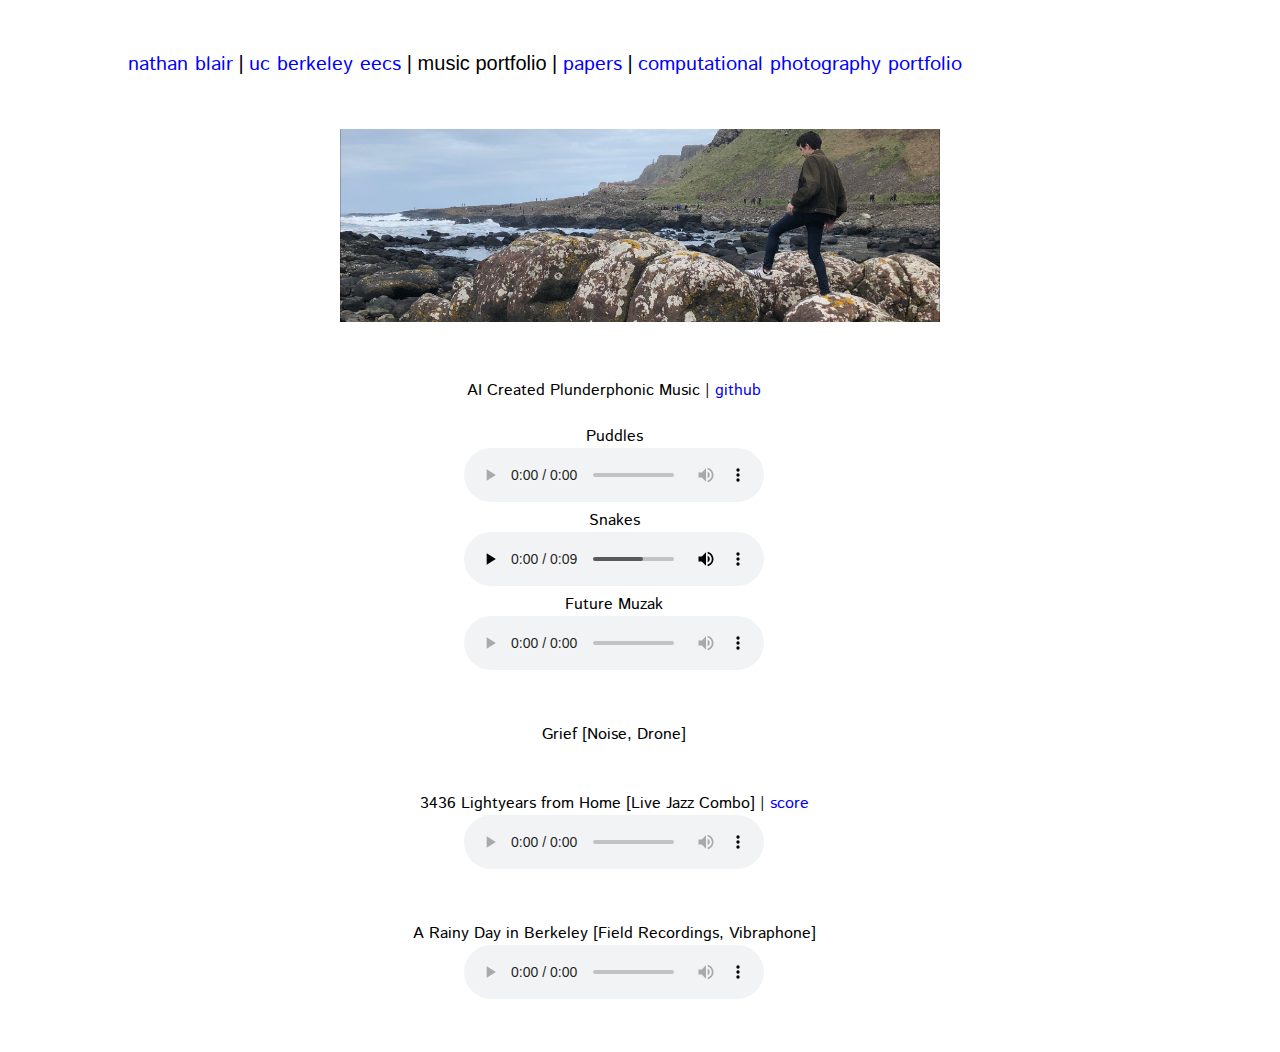
==== music.html @ 2dcd251a "added track Grief" ====
<!DOCTYPE html>
<html>
	<head>
	    <link link rel="stylesheet" type="text/css" href="assets/CSS/style.css" />
	    <link href='https://fonts.googleapis.com/css?family=Francois One' rel='stylesheet'>
	    <link href='https://fonts.googleapis.com/css?family=Istok Web' rel='stylesheet'>
	</head>
	<body>
          <div class = "allContainer">
            <div class = "title"><a href="index.html">nathan blair</a> | <a href="https://eecs.berkeley.edu/" target="_blank">uc berkeley eecs</a> | music portfolio | <a href="papers.html">papers</a> | <a href="https://ncblair.github.io/Computational_Photography/" target="_blank">computational photography portfolio</a></div>
          <div class = "profileImageContainer">
              <img class = "profileImage" src = "assets/img/rocky2.png">
          </div>
          <div class = "about" style="width:95%;">
              AI Created Plunderphonic Music | <a href="https://github.com/ncblair/plunder_computer_music" target="_blank">github</a><br><br>
              Puddles<br>
              <audio controls><source src="assets/audio/jasmine_feathered.wav" type="audio/wav">Your browser does not support the audio element.</audio><br>
              Snakes<br><audio controls><source src="assets/audio/dance_song_03.wav" type="audio/wav">Your browser does not support the audio element.</audio><br>
              Future Muzak<br><audio controls><source src="assets/audio/electronic.wav" type="audio/wav">Your browser does not support the audio element.</audio>

              <br><br><br>
              Grief [Noise, Drone]<br><br><br>
              3436 Lightyears from Home [Live Jazz Combo] | <a href="assets/img/score.png" target="_blank">score</a><br><audio controls><source src="assets/audio/Grief.mp3" type="audio/mpeg">Your browser does not support the audio element.</audio><br><br><br>
              A Rainy Day in Berkeley [Field Recordings, Vibraphone]<br><audio controls><source src="assets/audio/rainy_day_in_berkeley.mp3" type="audio/mpeg">Your browser does not support the audio element.</audio><br><br><br>
              <!-- i'm also passionate about <a href="music.html" target = "_blank">music</a> -->
          </div>
	    <!-- <div class = "allContainer"> -->
<!--             <br><br>
            <b>Some of my favorite albums:</b><br><br>
            Mama's Gun - Erykah Badu<br>
            In Rainbows - Radiohead<br>
            ATLiens - OutKast<br>
            Brilliant Corners - Thelonious Monk<br>
            Jar of Flies - Alice in Chains<br>
            Music For Airports - Brian Eno<br>
            In the Aeroplane Over the Sea - Neutral Milk Hotel<br>
            Karma - Pharaoh Sanders<br>
            A Crow Looked at Me - Mt. Eerie<br>
            Lift Yr. Skinny Fingers Like Antennas To Heaven - Godspeed You! Black Emperor<br>
            Low - David Bowie<br>
            To Pimp a Butterfly - Kendrick Lamar<br>
            Berlin - Lou Reed<br>
            What’s Going On - Marvin Gaye<br>
            Horses - Patti Smith<br>
            The Life of Pablo - Kanye West<br>
            Madvillainy - Madvillain<br>
            Another Green World - Brian Eno<br>
            Pastel Blues - Nina Simone<br>
            Animals - Pink Floyd<br>
            I Talk with the Spirits - Roland Kirk<br>
            Who Will Cut Our Hair When We’re Gone - The Unicorns<br>
            Blonde - Frank Ocean<br>
            Acid Rap - Chance the Rapper<br>
            Turiya Sings - Alice Coltrane<br>
            Flower Boy - Tyler the Creator<br>
            Souvlaki - Slowdive<br>
            Untrue - Burial<br><br> -->
        <!-- </div> -->
	</body>
</html>
---- assets/CSS/style.css ----
*{padding:0; margin:0; font-family:"Istok Web";}

body{
    background-color:#FFFFFF;
}

.background-image{
    position:fixed;
    
    height:100%;
    width:100%;
    
    z-index:-1;
    background-color:#FFFFFF;
    /*
	background:url("../img/nathanAtSantaCruzLookingBack.JPG") no-repeat center center fixed;
	background-size:cover;
	-webkit-background-size:cover;
	-moz-backgrounbd-size:cover;
	-o-background-size:cover;
	-ms-background-size:cover;
	
	-webkit-filter: blur(5px) brightness(50%);
    -moz-filter: blur(5px) brightness(50%);
    -o-filter: blur(5px) brightness(50%);
    -ms-filter: blur(5px) brightness(50%);
    filter: blur(5px) brightness(50%);
    */
}
.profileImage{
    max-height:100%;
    max-width:100%;
    /*transform:translateX(-80px);*/
}
.profileImageContainer{
    /*height:200px;*/
    width:600px;
    /*border-radius:50%;*/
    /*overflow:hidden;*/
    margin:0 auto;
    margin-top:50px;
    
}

.fixed-container{
    position:fixed;
    min-width:650px;
}

.title{
    
	font-family:sans-serif;
	/*font-weight:bold;*/
	font-size:20px;

	color:black;
    width:100%;
    text-align:left;
    margin-top:50px;
}

a{
	color:blue;
	text-decoration:none;
}

.resume{
    display:inline-block;
    width:45%;
    padding-left:4%;
    padding-top:50px;
    padding-bottom:50px;
	color:black;
	vertical-align:top;
	text-align:center;
}

.about{
    text-align:center;
    display:inline-block;
    padding-right:5%;
    padding-top:50px;
    padding-bottom:50px;
    width:45%;
	height:200px;
	color:black;
}

.allContainer{
    padding-left:10%;
    padding-right:10%;
}

.title2{
	font-weight:bolder;
	font-size:30px;
	color:#FAAB44;
	text-align:center;
}

.project-container{
    display:inline-block;
    vertical-align:middle;
    width:300px;
    height:200px;
    margin:30px;
    margin-top:50px;
}
.projects-container{
    text-align:center;
    margin-bottom:50px;
}

.project{
    
    position:relative;
    
    width:100%;
    height:200px;
}


.project-title{
    position:relative;
    display:block;
    background-color:white;
    width:100%;
    height:50px;
    line-height:50px;
    text-align:center;
    font-family:sans-serif;
    z-index:3;
    bottom:56px;
    opacity:.9;
    font-size:18px;
}

.project-description{
    display:block;
    color:white;
    text-align:center;
    bottom:200px;
    position:relative;
    width:75%;
    height:50px;
    opacity:0;
    margin-left:50px;
    font-size:14px;
    z-index:2;
}
.project-darkener{
    position:relative;
    height:200px;
    width:100%;
    background-color:#222222;
    opacity:0;
    bottom:306px;
}

.contact{
    text-align:center;
    color:black;
    margin-top:200px;
}


@media only screen and (max-device-width: 857px) {
    .resume{
        width:90%;
        padding-left:5%;
        padding-top:0px;
        padding-bottom:50px;
        color:black;
        vertical-align:top;
        text-align:center;
    }

    .about{
        text-align:center;
        padding-left:5%;
        padding-top:50px;
        padding-bottom:20px;
        width:90%;
        height:auto;
        color:black;
    }

    .profileImageContainer{
        /*height:200px;*/
        width:80%;
        /*border-radius:50%;*/
        /*overflow:hidden;*/
        margin:0 auto;
        margin-top:50px;
        
    }

}
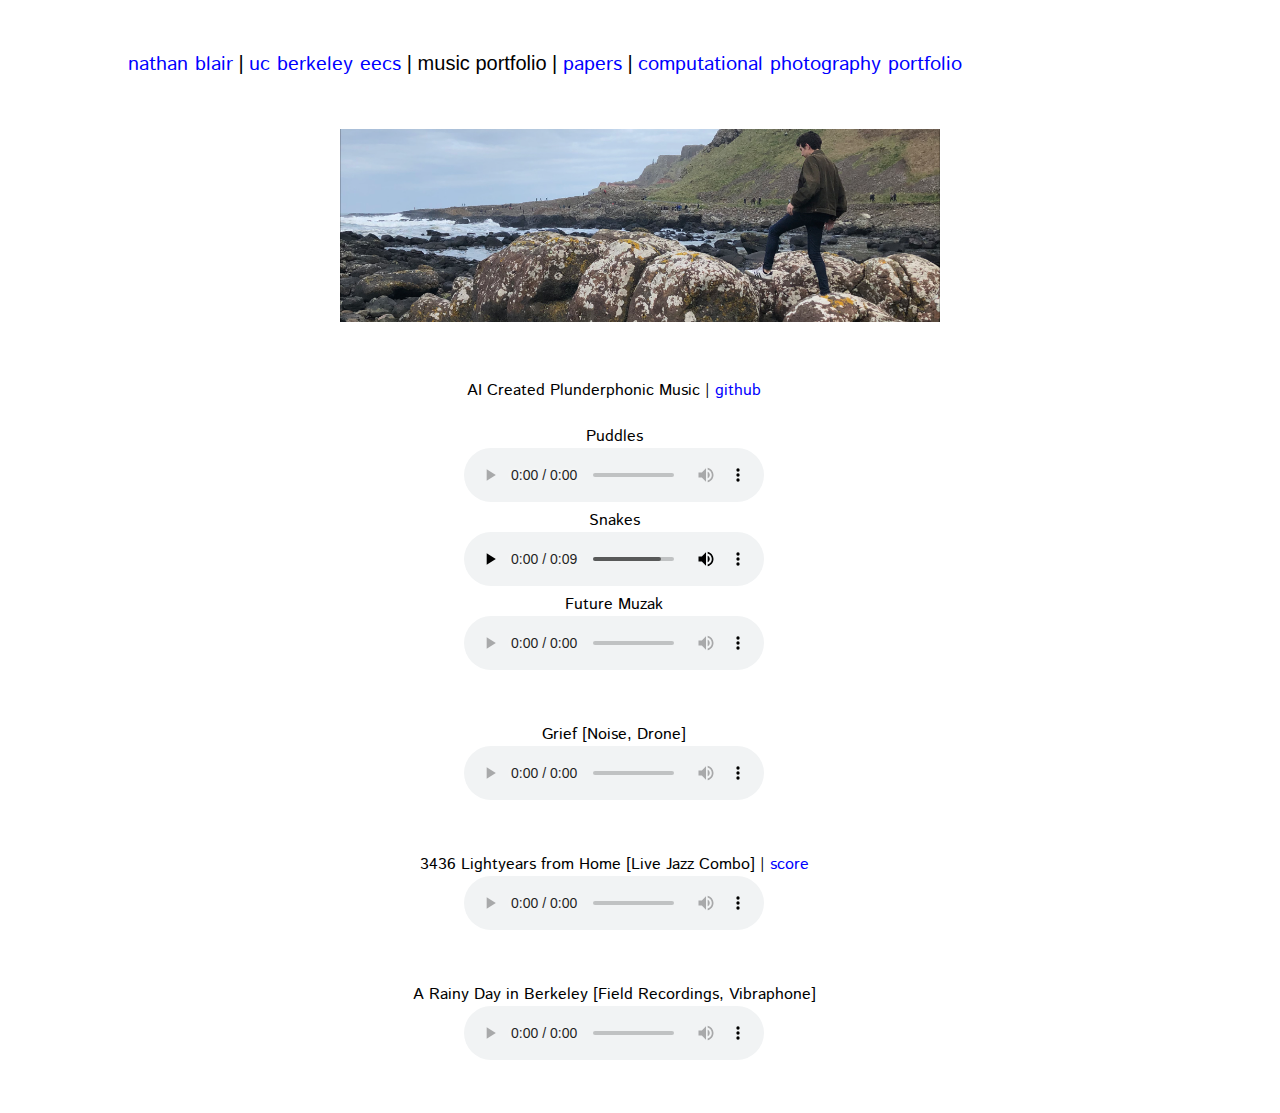
==== commit 522eb36a: "fixed music" ====
--- a/music.html
+++ b/music.html
@@ -19,8 +19,8 @@
               Future Muzak<br><audio controls><source src="assets/audio/electronic.wav" type="audio/wav">Your browser does not support the audio element.</audio>
 
               <br><br><br>
-              Grief [Noise, Drone]<br><br><br>
-              3436 Lightyears from Home [Live Jazz Combo] | <a href="assets/img/score.png" target="_blank">score</a><br><audio controls><source src="assets/audio/Grief.mp3" type="audio/mpeg">Your browser does not support the audio element.</audio><br><br><br>
+              Grief [Noise, Drone]<br><audio controls><source src="assets/audio/Grief.mp3" type="audio/mpeg">Your browser does not support the audio element.</audio><br><br><br>
+              3436 Lightyears from Home [Live Jazz Combo] | <a href="assets/img/score.png" target="_blank">score</a><br><audio controls><source src="assets/audio/3436_lightyears_from_home.mp3" type="audio/mpeg">Your browser does not support the audio element.</audio><br><br><br>
               A Rainy Day in Berkeley [Field Recordings, Vibraphone]<br><audio controls><source src="assets/audio/rainy_day_in_berkeley.mp3" type="audio/mpeg">Your browser does not support the audio element.</audio><br><br><br>
               <!-- i'm also passionate about <a href="music.html" target = "_blank">music</a> -->
           </div>
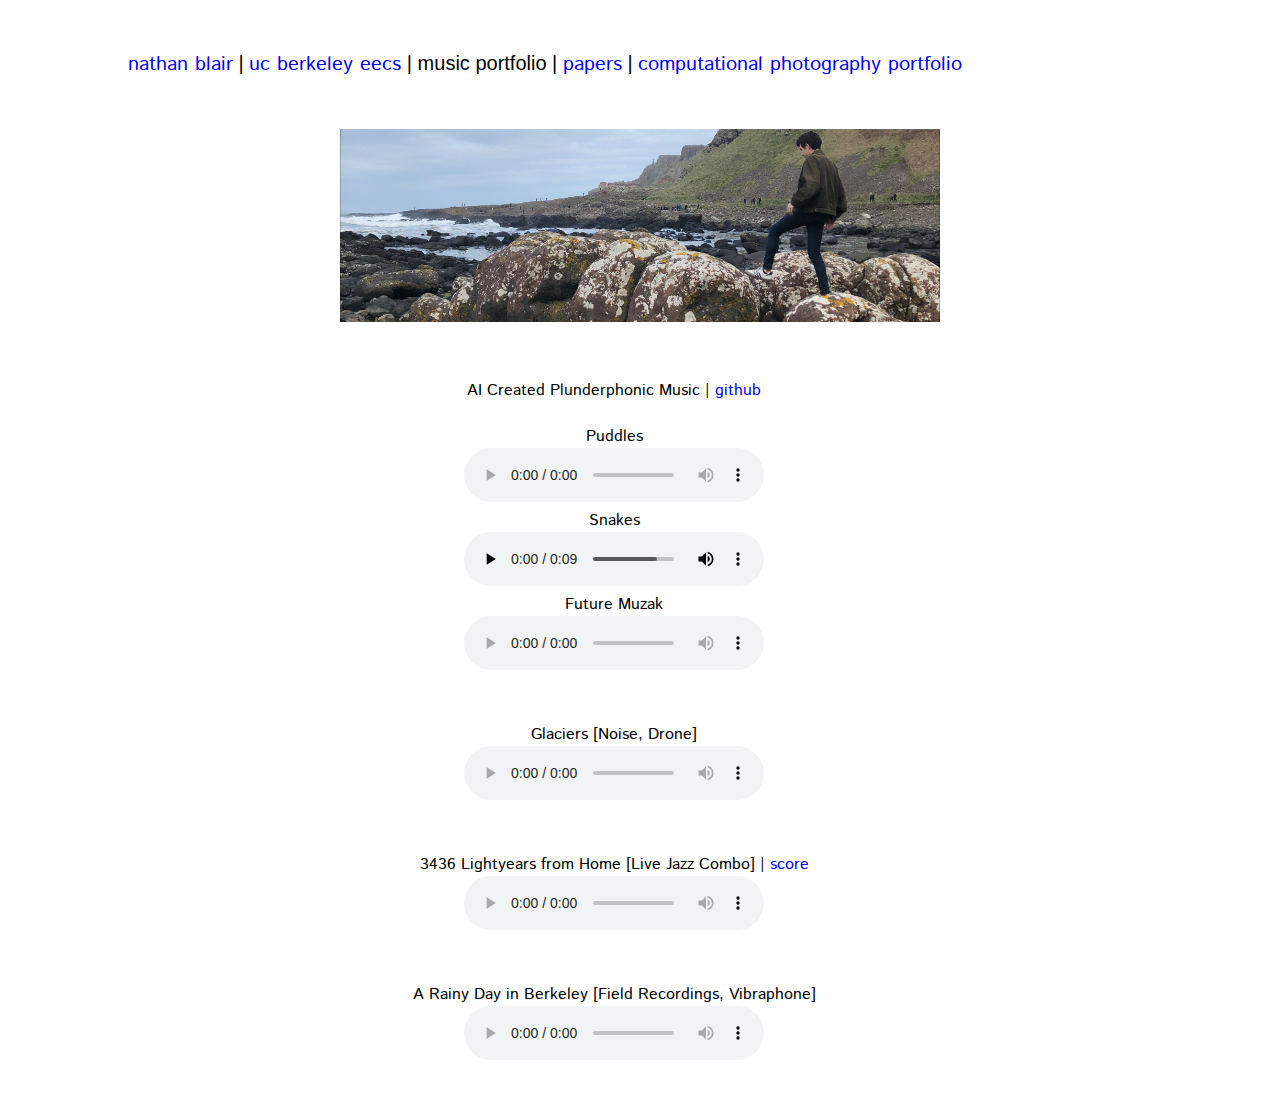
==== commit 63c34ea3: "mastered glaciers" ====
--- a/music.html
+++ b/music.html
@@ -19,7 +19,7 @@
               Future Muzak<br><audio controls><source src="assets/audio/electronic.wav" type="audio/wav">Your browser does not support the audio element.</audio>
 
               <br><br><br>
-              Grief [Noise, Drone]<br><audio controls><source src="assets/audio/Grief.mp3" type="audio/mpeg">Your browser does not support the audio element.</audio><br><br><br>
+              Glaciers [Noise, Drone]<br><audio controls><source src="assets/audio/Glaciers.mp3" type="audio/mpeg">Your browser does not support the audio element.</audio><br><br><br>
               3436 Lightyears from Home [Live Jazz Combo] | <a href="assets/img/score.png" target="_blank">score</a><br><audio controls><source src="assets/audio/3436_lightyears_from_home.mp3" type="audio/mpeg">Your browser does not support the audio element.</audio><br><br><br>
               A Rainy Day in Berkeley [Field Recordings, Vibraphone]<br><audio controls><source src="assets/audio/rainy_day_in_berkeley.mp3" type="audio/mpeg">Your browser does not support the audio element.</audio><br><br><br>
               <!-- i'm also passionate about <a href="music.html" target = "_blank">music</a> -->
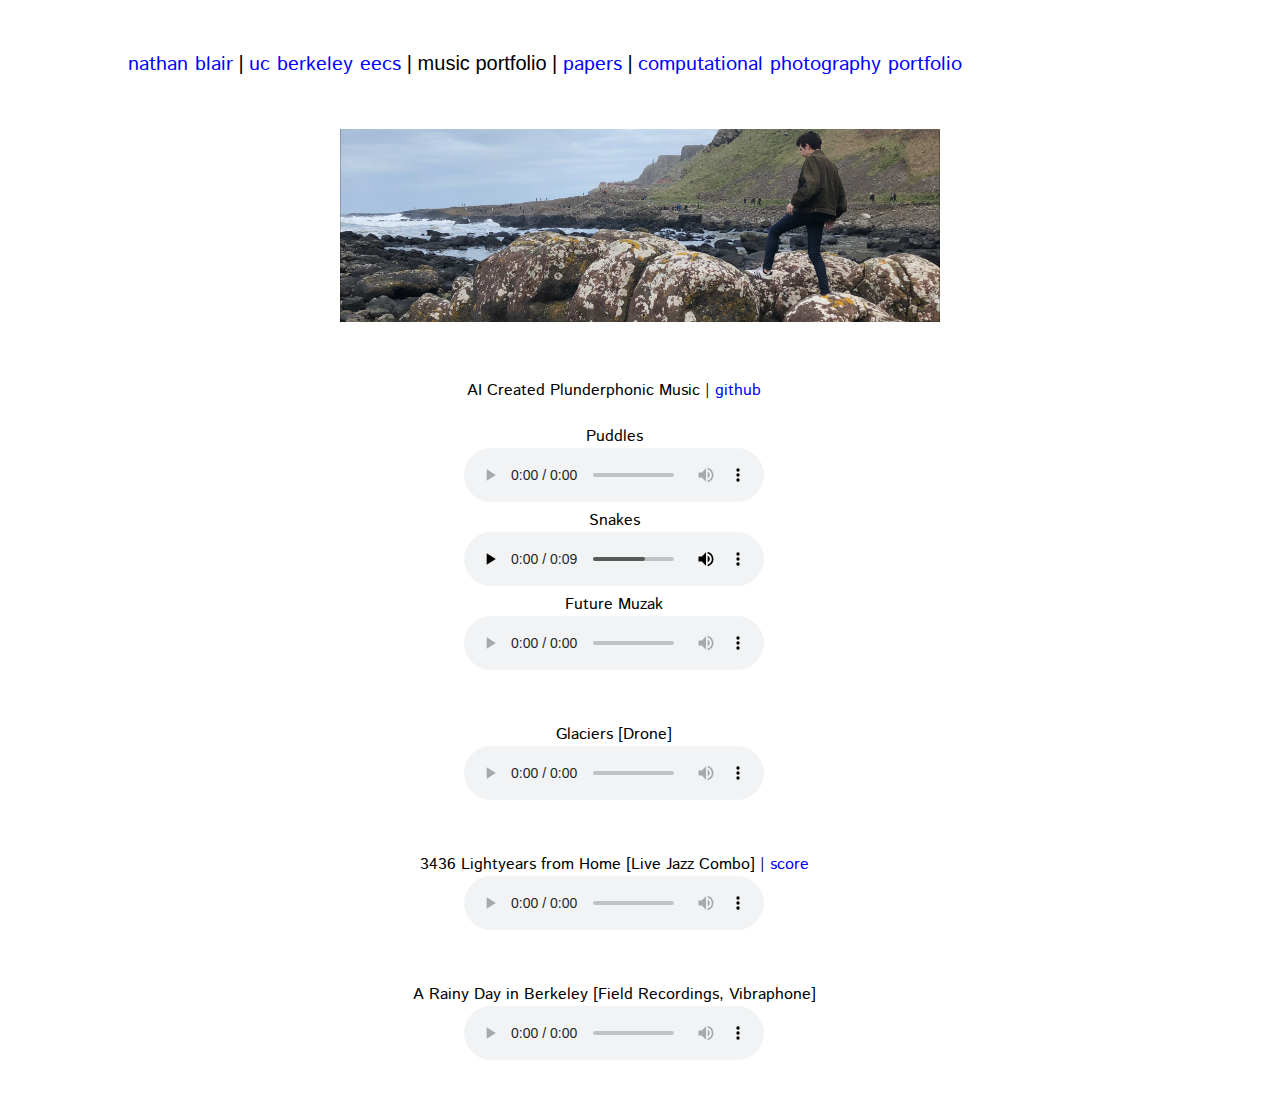
==== commit 2b861592: "drone description" ====
--- a/music.html
+++ b/music.html
@@ -19,7 +19,7 @@
               Future Muzak<br><audio controls><source src="assets/audio/electronic.wav" type="audio/wav">Your browser does not support the audio element.</audio>
 
               <br><br><br>
-              Glaciers [Noise, Drone]<br><audio controls><source src="assets/audio/Glaciers.mp3" type="audio/mpeg">Your browser does not support the audio element.</audio><br><br><br>
+              Glaciers [Drone]<br><audio controls><source src="assets/audio/Glaciers.mp3" type="audio/mpeg">Your browser does not support the audio element.</audio><br><br><br>
               3436 Lightyears from Home [Live Jazz Combo] | <a href="assets/img/score.png" target="_blank">score</a><br><audio controls><source src="assets/audio/3436_lightyears_from_home.mp3" type="audio/mpeg">Your browser does not support the audio element.</audio><br><br><br>
               A Rainy Day in Berkeley [Field Recordings, Vibraphone]<br><audio controls><source src="assets/audio/rainy_day_in_berkeley.mp3" type="audio/mpeg">Your browser does not support the audio element.</audio><br><br><br>
               <!-- i'm also passionate about <a href="music.html" target = "_blank">music</a> -->
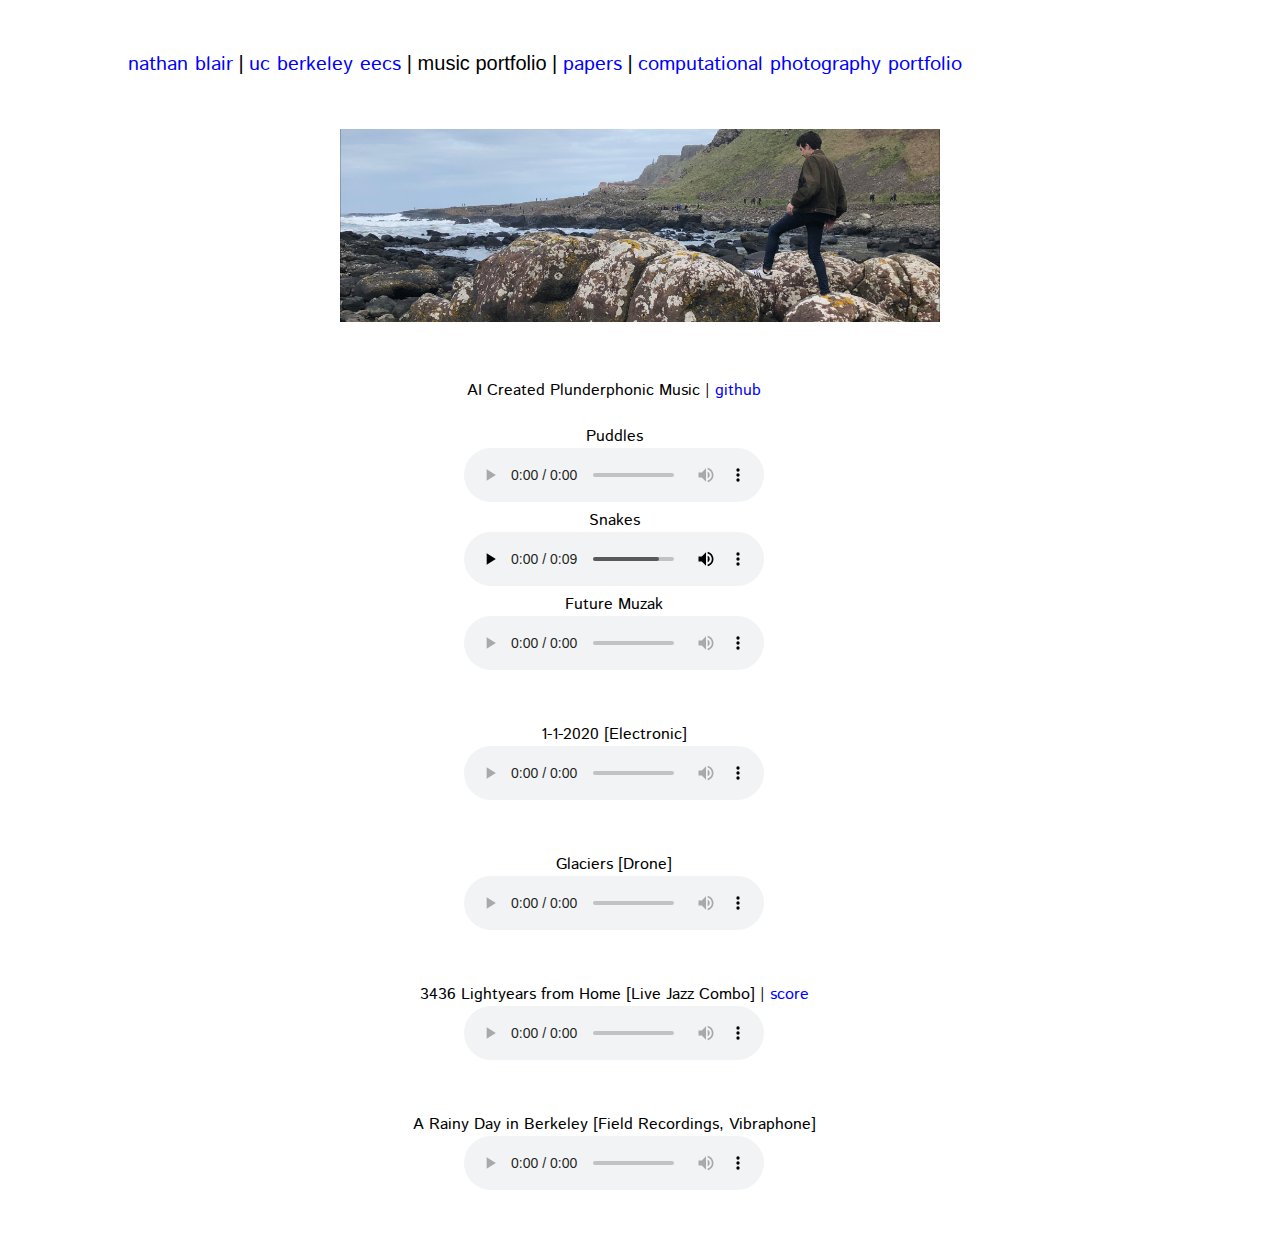
==== commit 916ff299: "added song 1-1-2020" ====
--- a/music.html
+++ b/music.html
@@ -17,6 +17,9 @@
               <audio controls><source src="assets/audio/jasmine_feathered.wav" type="audio/wav">Your browser does not support the audio element.</audio><br>
               Snakes<br><audio controls><source src="assets/audio/dance_song_03.wav" type="audio/wav">Your browser does not support the audio element.</audio><br>
               Future Muzak<br><audio controls><source src="assets/audio/electronic.wav" type="audio/wav">Your browser does not support the audio element.</audio>
+
+              <br><br><br>
+              1-1-2020 [Electronic]<br><audio controls><source src="assets/audio/1-1-2020.wav" type="audio/wav">Your browser does not support the audio element.</audio>
 
               <br><br><br>
               Glaciers [Drone]<br><audio controls><source src="assets/audio/Glaciers.mp3" type="audio/mpeg">Your browser does not support the audio element.</audio><br><br><br>
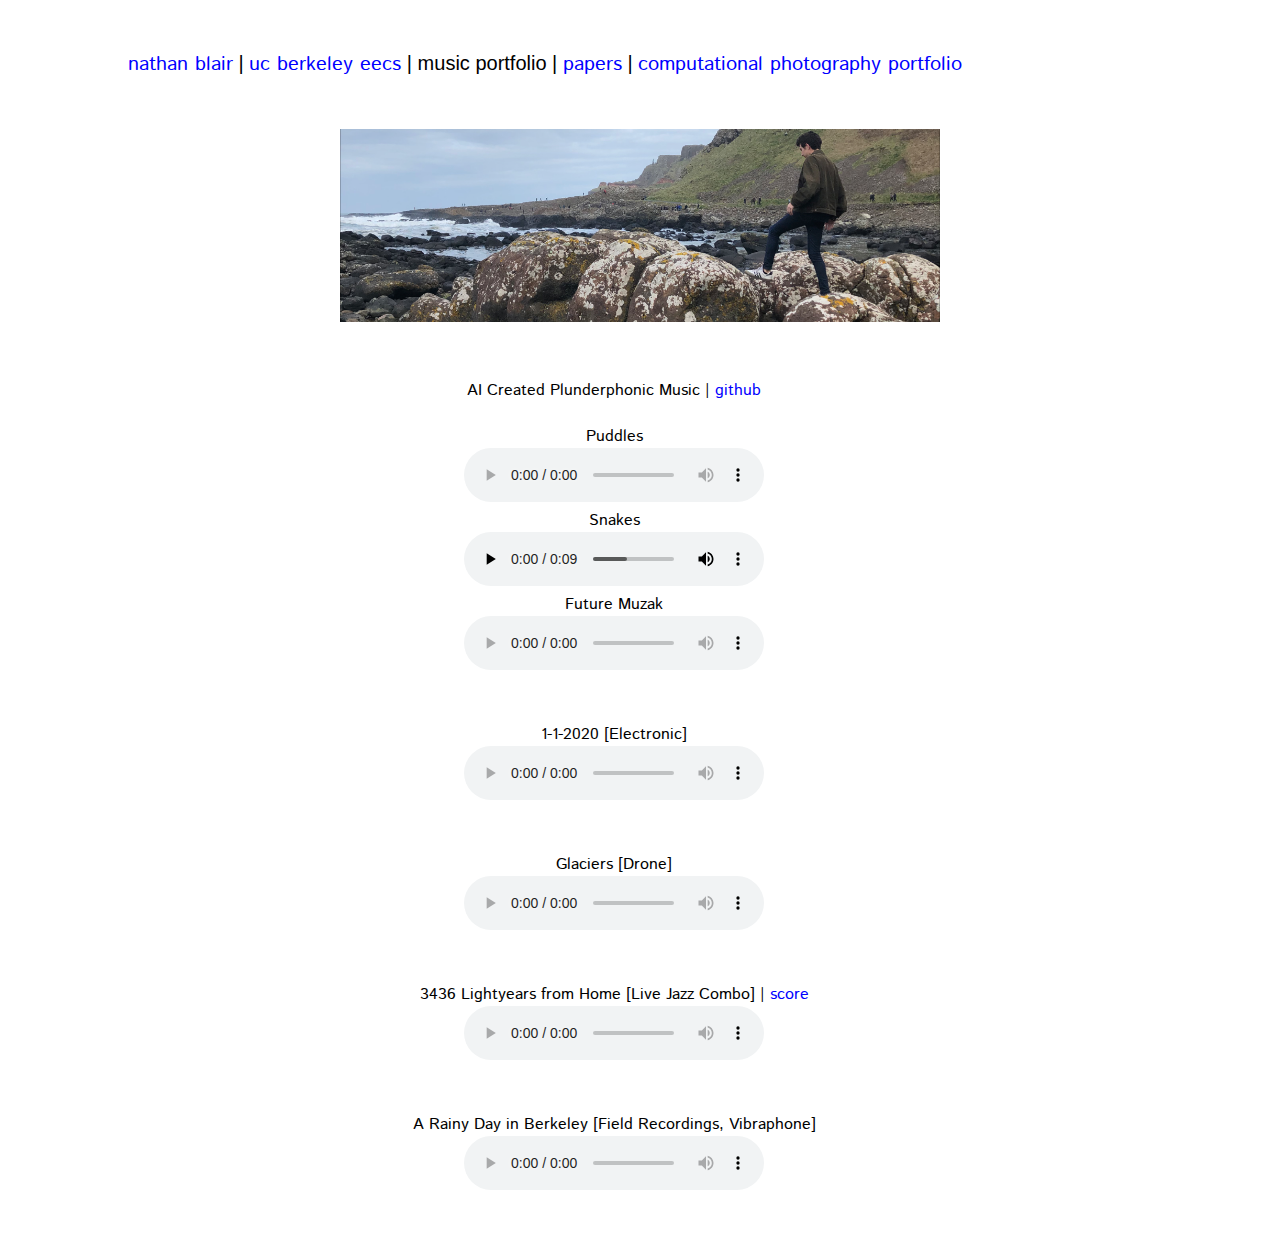
==== commit af1de4a8: "added mp3 for faster loadtime" ====
--- a/music.html
+++ b/music.html
@@ -19,7 +19,7 @@
               Future Muzak<br><audio controls><source src="assets/audio/electronic.wav" type="audio/wav">Your browser does not support the audio element.</audio>
 
               <br><br><br>
-              1-1-2020 [Electronic]<br><audio controls><source src="assets/audio/1-1-2020.wav" type="audio/wav">Your browser does not support the audio element.</audio>
+              1-1-2020 [Electronic]<br><audio controls><source src="assets/audio/1-1-2020.mp3" type="audio/mpeg">Your browser does not support the audio element.</audio>
 
               <br><br><br>
               Glaciers [Drone]<br><audio controls><source src="assets/audio/Glaciers.mp3" type="audio/mpeg">Your browser does not support the audio element.</audio><br><br><br>
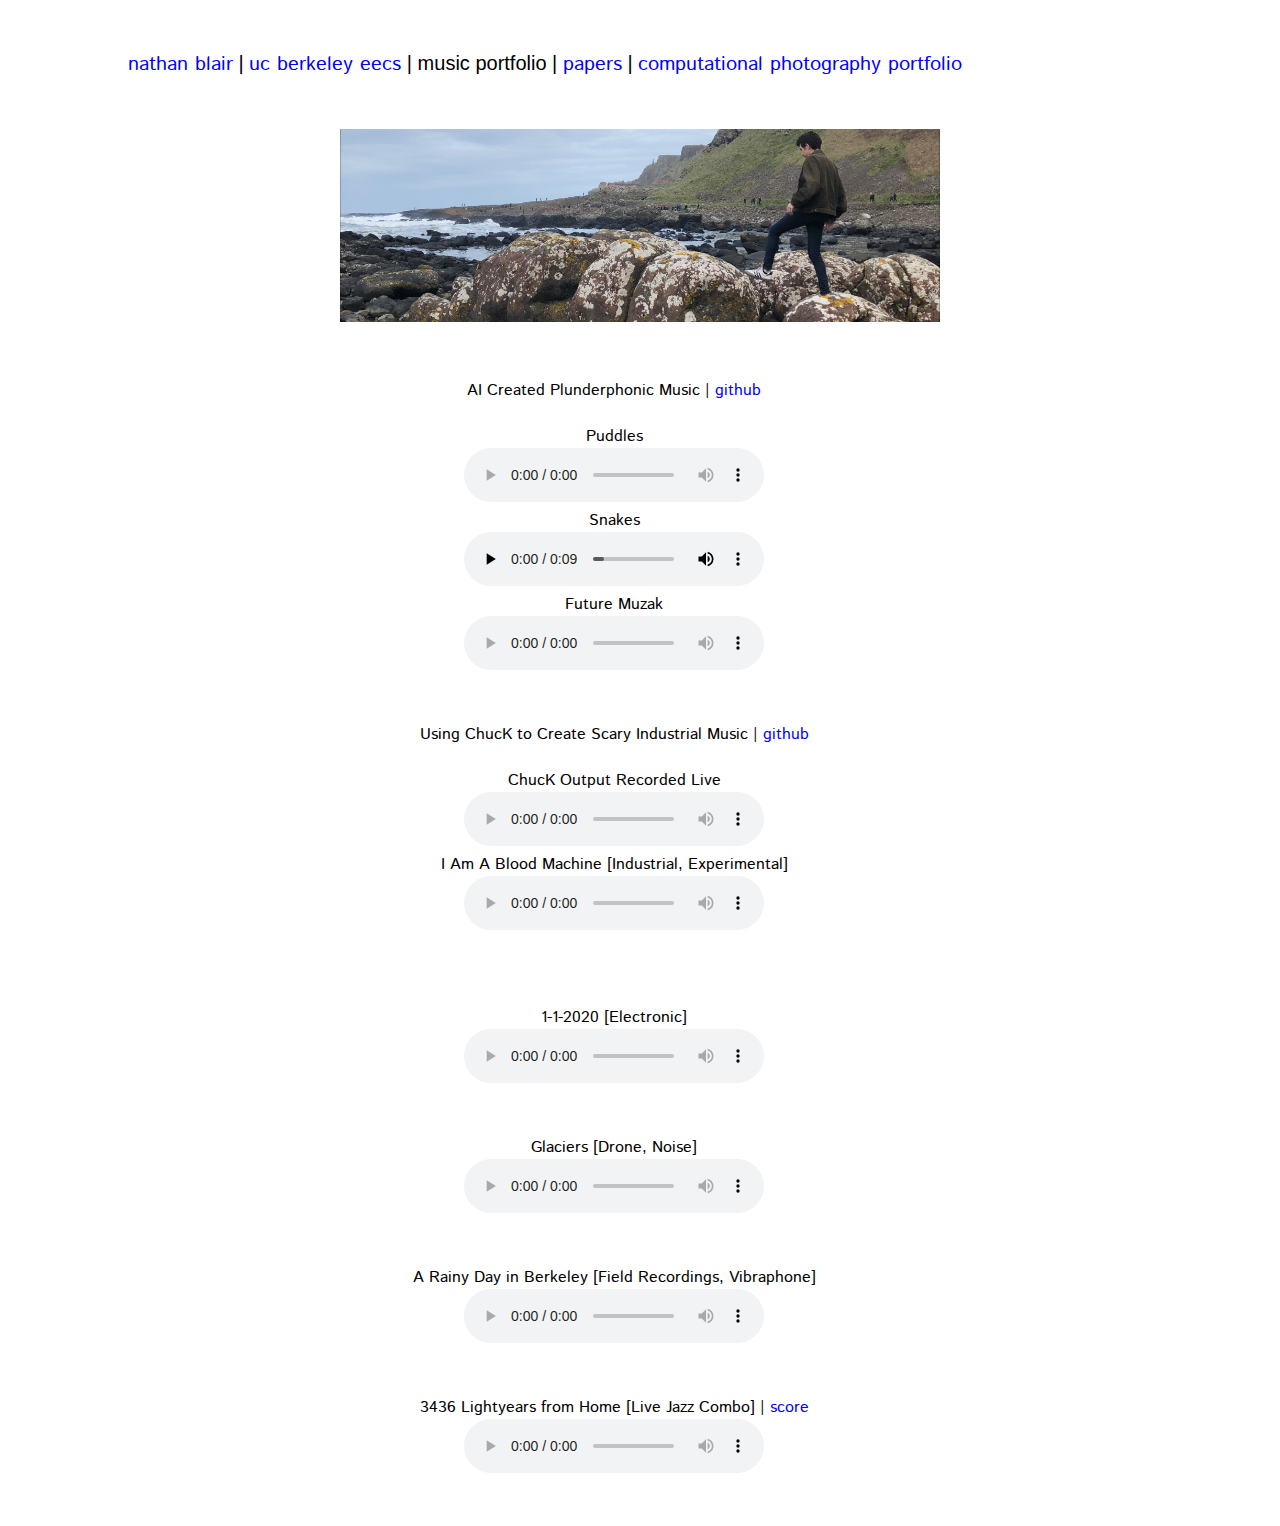
==== commit 36c610b8: "adding my new ChucK project" ====
--- a/music.html
+++ b/music.html
@@ -19,12 +19,21 @@
               Future Muzak<br><audio controls><source src="assets/audio/electronic.wav" type="audio/wav">Your browser does not support the audio element.</audio>
 
               <br><br><br>
+              Using ChucK to Create Scary Industrial Music | <a href="https://github.com/ncblair/ChucK_PercsAndEffects" target="_blank">github</a><br><br>
+              ChucK Output Recorded Live<br>
+              <audio controls><source src="assets/audio/ChucK.mp3" type="audio/mpeg">Your browser does not support the audio element.</audio><br>
+              I Am A Blood Machine [Industrial, Experimental] <br><audio controls><source src="assets/audio/blood_machine.mp3" type="audio/mpeg">Your browser does not support the audio element.</audio><br>
+
+              <br><br><br>
               1-1-2020 [Electronic]<br><audio controls><source src="assets/audio/1-1-2020.mp3" type="audio/mpeg">Your browser does not support the audio element.</audio>
 
+              
+
               <br><br><br>
-              Glaciers [Drone]<br><audio controls><source src="assets/audio/Glaciers.mp3" type="audio/mpeg">Your browser does not support the audio element.</audio><br><br><br>
+              Glaciers [Drone, Noise]<br><audio controls><source src="assets/audio/Glaciers.mp3" type="audio/mpeg">Your browser does not support the audio element.</audio><br><br><br>
+              A Rainy Day in Berkeley [Field Recordings, Vibraphone]<br><audio controls><source src="assets/audio/rainy_day_in_berkeley.mp3" type="audio/mpeg">Your browser does not support the audio element.</audio><br><br><br>
               3436 Lightyears from Home [Live Jazz Combo] | <a href="assets/img/score.png" target="_blank">score</a><br><audio controls><source src="assets/audio/3436_lightyears_from_home.mp3" type="audio/mpeg">Your browser does not support the audio element.</audio><br><br><br>
-              A Rainy Day in Berkeley [Field Recordings, Vibraphone]<br><audio controls><source src="assets/audio/rainy_day_in_berkeley.mp3" type="audio/mpeg">Your browser does not support the audio element.</audio><br><br><br>
+              
               <!-- i'm also passionate about <a href="music.html" target = "_blank">music</a> -->
           </div>
 	    <!-- <div class = "allContainer"> -->
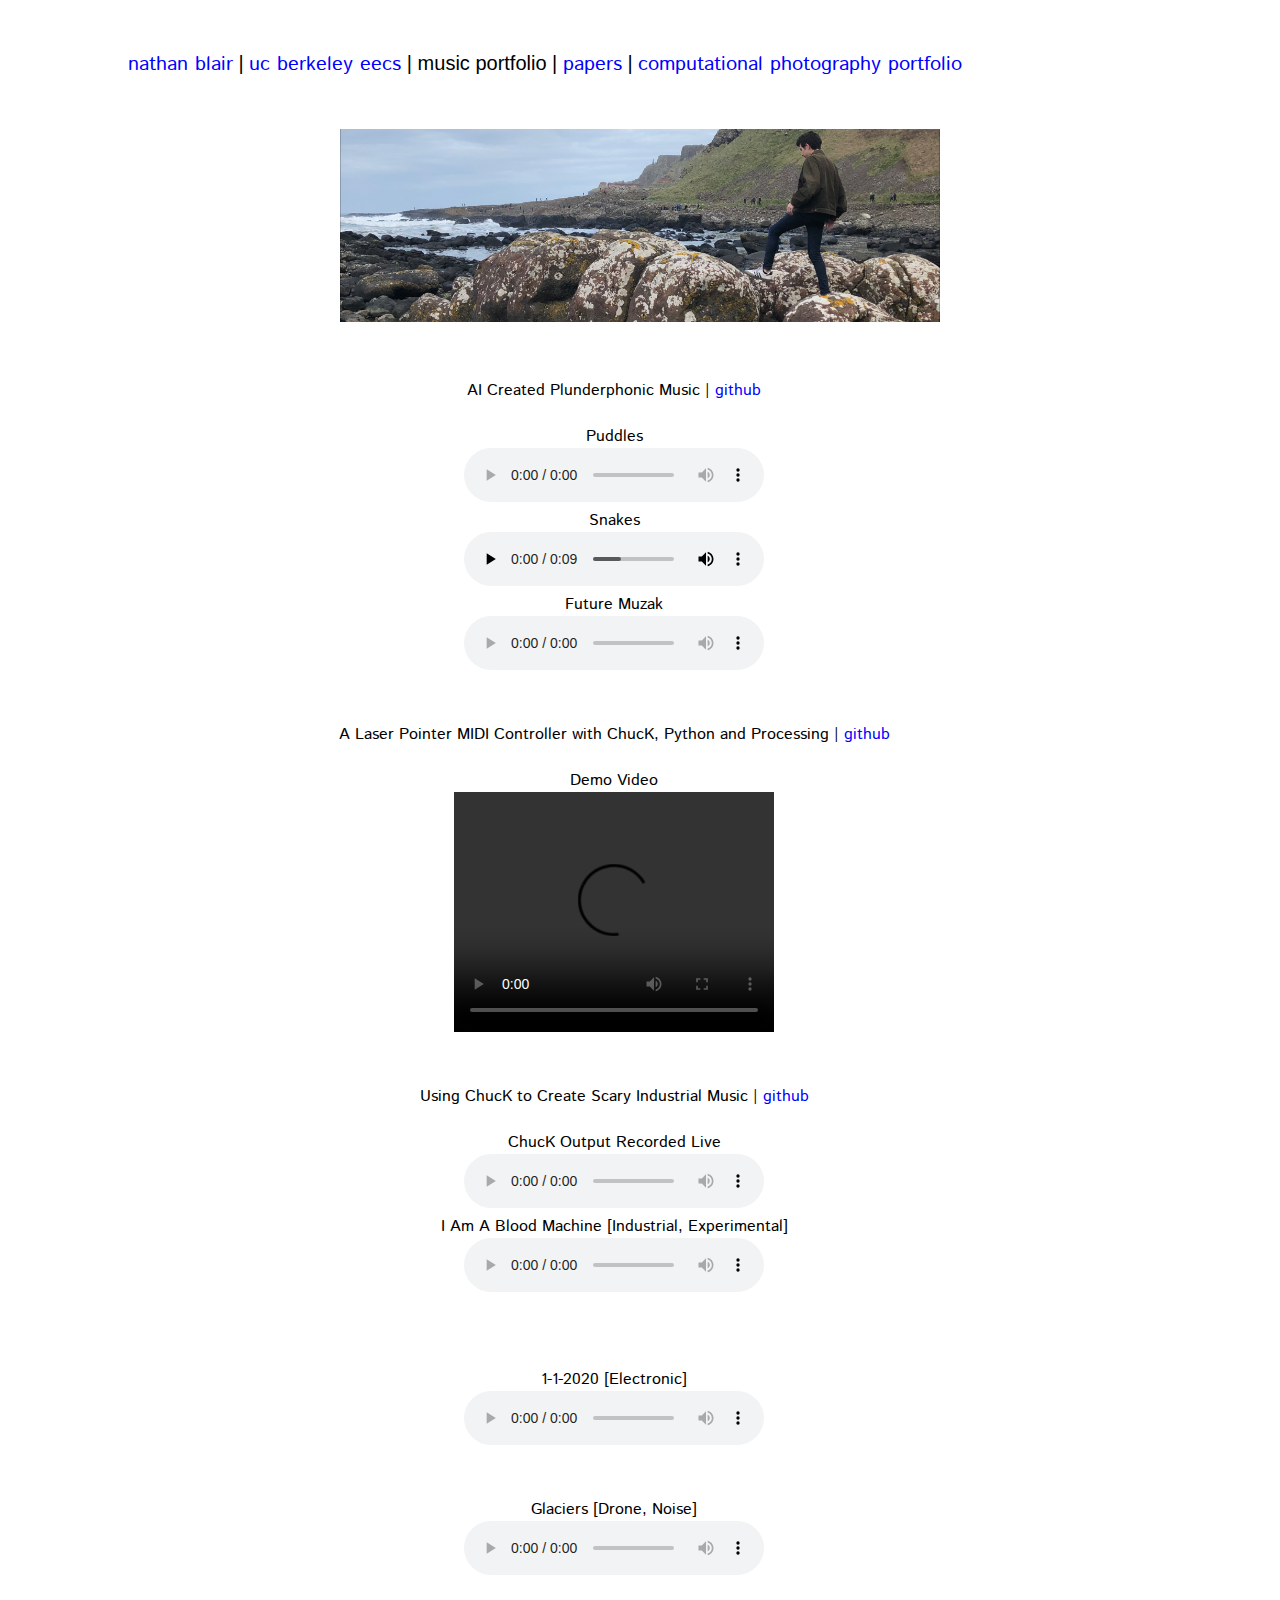
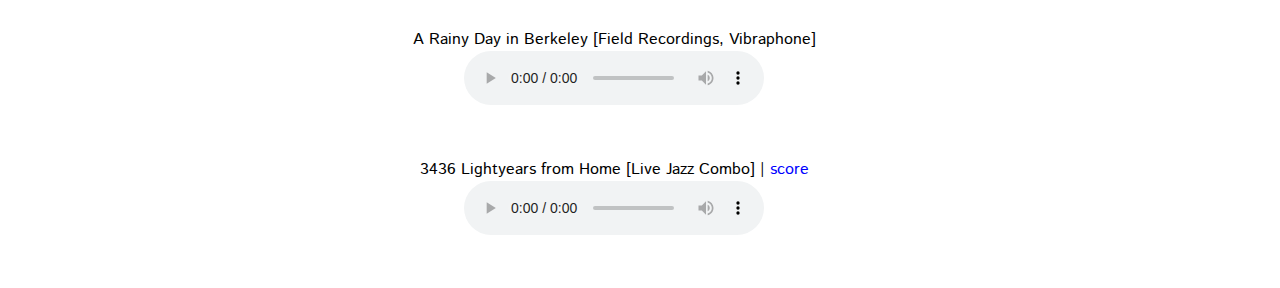
==== commit d407c32b: "added laser instrument and demo video" ====
--- a/music.html
+++ b/music.html
@@ -17,6 +17,14 @@
               <audio controls><source src="assets/audio/jasmine_feathered.wav" type="audio/wav">Your browser does not support the audio element.</audio><br>
               Snakes<br><audio controls><source src="assets/audio/dance_song_03.wav" type="audio/wav">Your browser does not support the audio element.</audio><br>
               Future Muzak<br><audio controls><source src="assets/audio/electronic.wav" type="audio/wav">Your browser does not support the audio element.</audio>
+
+              <br><br><br>
+              A Laser Pointer MIDI Controller with ChucK, Python and Processing | <a href="https://github.com/ncblair/LaserInstrument" target="_blank">github</a><br><br>
+              Demo Video<br>
+              <video width="320" height="240" controls>
+                <source src="assets/video/Laser_Instrument_Demo_Full.mp4" type="video/mp4">
+              Your browser does not support the video tag.
+              </video>
 
               <br><br><br>
               Using ChucK to Create Scary Industrial Music | <a href="https://github.com/ncblair/ChucK_PercsAndEffects" target="_blank">github</a><br><br>
